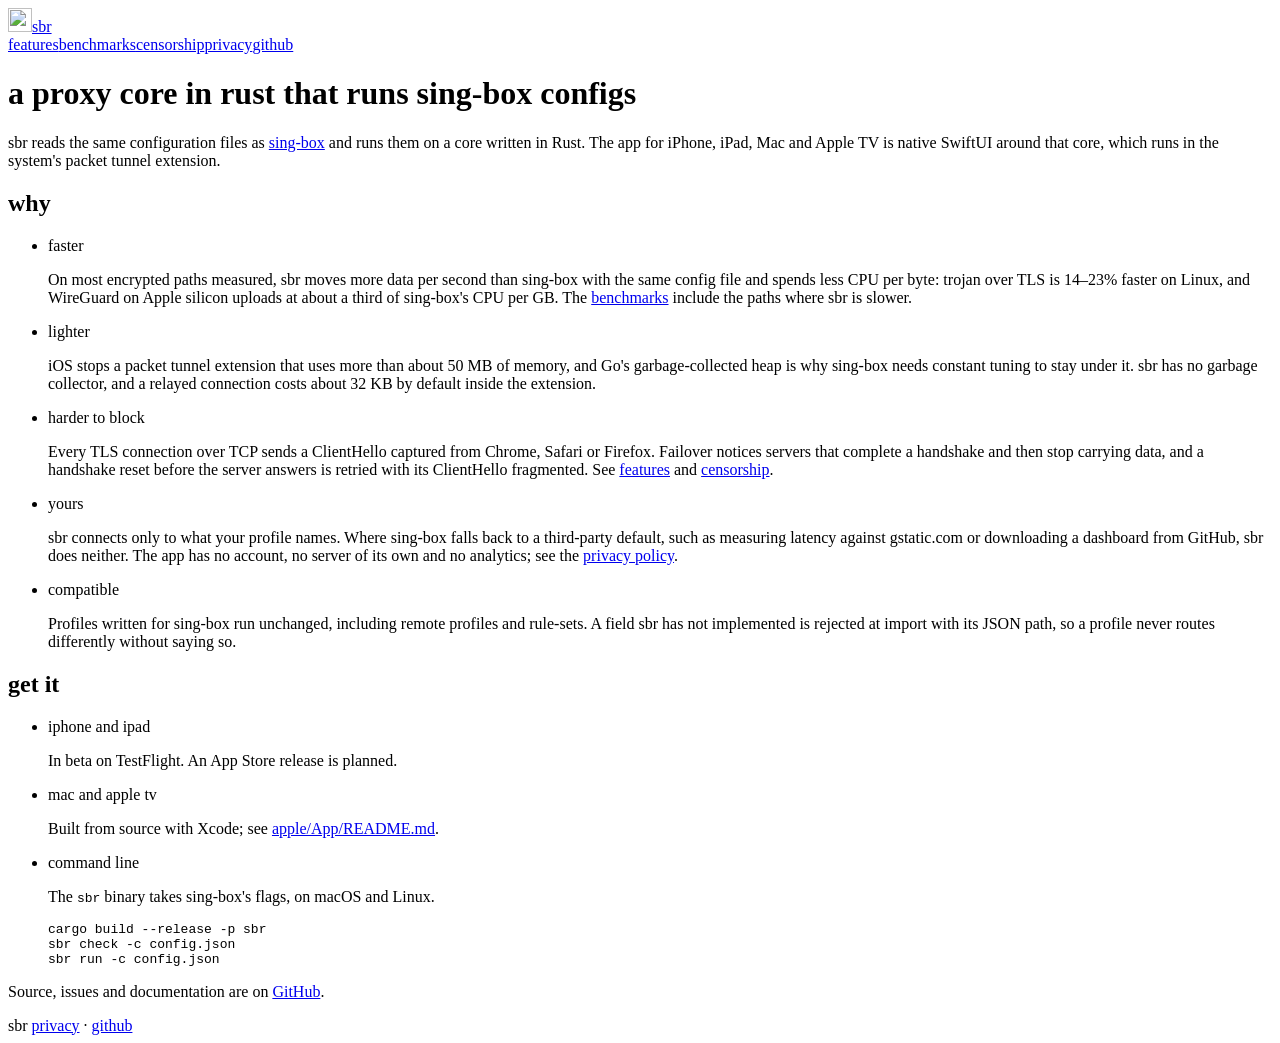
==== site/public/index.html @ bb9b248e "Website for sbr.blit.cc: overview, features, benchmarks, censorship, privacy policy Static pages in " ====
<!doctype html>
<html lang="en">
<head>
<meta charset="utf-8">
<meta name="viewport" content="width=device-width, initial-scale=1">
<title>sbr</title>
<meta name="description" content="A sing-box-compatible proxy core in Rust, and a native app for iOS, macOS and tvOS built on it.">
<meta name="referrer" content="no-referrer">
<meta name="theme-color" content="#1e1e1e" media="(prefers-color-scheme: dark)">
<meta name="theme-color" content="#ffffff" media="(prefers-color-scheme: light)">
<link rel="icon" href="/icon-32.png" sizes="32x32">
<link rel="apple-touch-icon" href="/apple-touch-icon.png">
<link rel="preload" href="/geist-mono.woff2" as="font" type="font/woff2" crossorigin>
<link rel="stylesheet" href="/style.css">
</head>
<body>
<header class="top"><div class="wrap">
<a class="mark" href="/"><img src="/icon-96.png" alt="" width="24" height="24">sbr</a>
<nav><a href="/features/">features</a><a href="/benchmarks/">benchmarks</a><a href="/censorship/">censorship</a><a href="/privacy/">privacy</a><a href="https://github.com/radiosilence/sbr">github</a></nav>
</div></header>

<main class="wrap">
<h1>a proxy core in rust that runs sing-box configs</h1>
<p class="lede">sbr reads the same configuration files as <a href="https://github.com/SagerNet/sing-box">sing-box</a> and runs them on a core written in Rust. The app for iPhone, iPad, Mac and Apple TV is native SwiftUI around that core, which runs in the system's packet tunnel extension.</p>

<h2>why</h2>
<ul class="rows">
<li><span class="name">faster</span><div><p>On most encrypted paths measured, sbr moves more data per second than sing-box with the same config file and spends less CPU per byte: trojan over TLS is 14–23% faster on Linux, and WireGuard on Apple silicon uploads at about a third of sing-box's CPU per GB. The <a href="/benchmarks/">benchmarks</a> include the paths where sbr is slower.</p></div></li>
<li><span class="name">lighter</span><div><p>iOS stops a packet tunnel extension that uses more than about 50 MB of memory, and Go's garbage-collected heap is why sing-box needs constant tuning to stay under it. sbr has no garbage collector, and a relayed connection costs about 32 KB by default inside the extension.</p></div></li>
<li><span class="name">harder to block</span><div><p>Every TLS connection over TCP sends a ClientHello captured from Chrome, Safari or Firefox. Failover notices servers that complete a handshake and then stop carrying data, and a handshake reset before the server answers is retried with its ClientHello fragmented. See <a href="/features/">features</a> and <a href="/censorship/">censorship</a>.</p></div></li>
<li><span class="name">yours</span><div><p>sbr connects only to what your profile names. Where sing-box falls back to a third-party default, such as measuring latency against gstatic.com or downloading a dashboard from GitHub, sbr does neither. The app has no account, no server of its own and no analytics; see the <a href="/privacy/">privacy policy</a>.</p></div></li>
<li><span class="name">compatible</span><div><p>Profiles written for sing-box run unchanged, including remote profiles and rule-sets. A field sbr has not implemented is rejected at import with its JSON path, so a profile never routes differently without saying so.</p></div></li>
</ul>

<h2 id="get">get it</h2>
<ul class="rows">
<li><span class="name">iphone and ipad</span><div><p>In beta on TestFlight. An App Store release is planned.</p></div></li>
<li><span class="name">mac and apple tv</span><div><p>Built from source with Xcode; see <a href="https://github.com/radiosilence/sbr/blob/main/apple/App/README.md">apple/App/README.md</a>.</p></div></li>
<li><span class="name">command line</span><div><p>The <code>sbr</code> binary takes sing-box's flags, on macOS and Linux.</p>
<pre>cargo build --release -p sbr
sbr check -c config.json
sbr run -c config.json</pre></div></li>
</ul>
<p>Source, issues and documentation are on <a href="https://github.com/radiosilence/sbr">GitHub</a>.</p>
</main>

<footer><div class="wrap">
<span>sbr</span>
<span><a href="/privacy/">privacy</a> · <a href="https://github.com/radiosilence/sbr">github</a></span>
</div></footer>
</body>
</html>
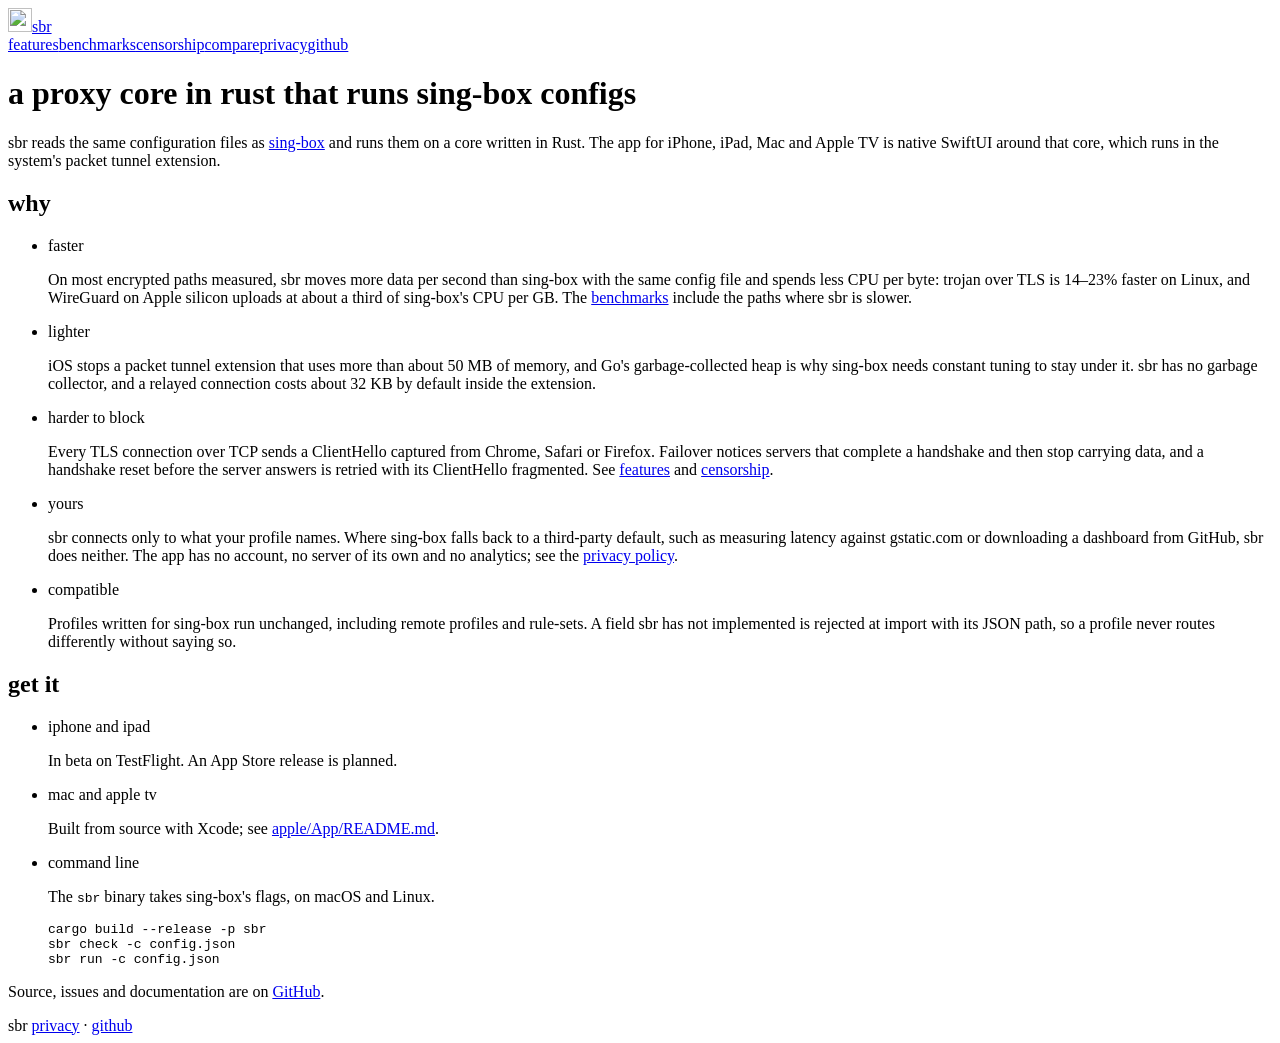
==== commit 0b06aad9: "App onboarding with QR import, diagnose leak checks, compare page The tunnel tab greets a first run " ====
--- a/site/public/index.html
+++ b/site/public/index.html
@@ -16,7 +16,7 @@
 <body>
 <header class="top"><div class="wrap">
 <a class="mark" href="/"><img src="/icon-96.png" alt="" width="24" height="24">sbr</a>
-<nav><a href="/features/">features</a><a href="/benchmarks/">benchmarks</a><a href="/censorship/">censorship</a><a href="/privacy/">privacy</a><a href="https://github.com/radiosilence/sbr">github</a></nav>
+<nav><a href="/features/">features</a><a href="/benchmarks/">benchmarks</a><a href="/censorship/">censorship</a><a href="/compare/">compare</a><a href="/privacy/">privacy</a><a href="https://github.com/radiosilence/sbr">github</a></nav>
 </div></header>
 
 <main class="wrap">
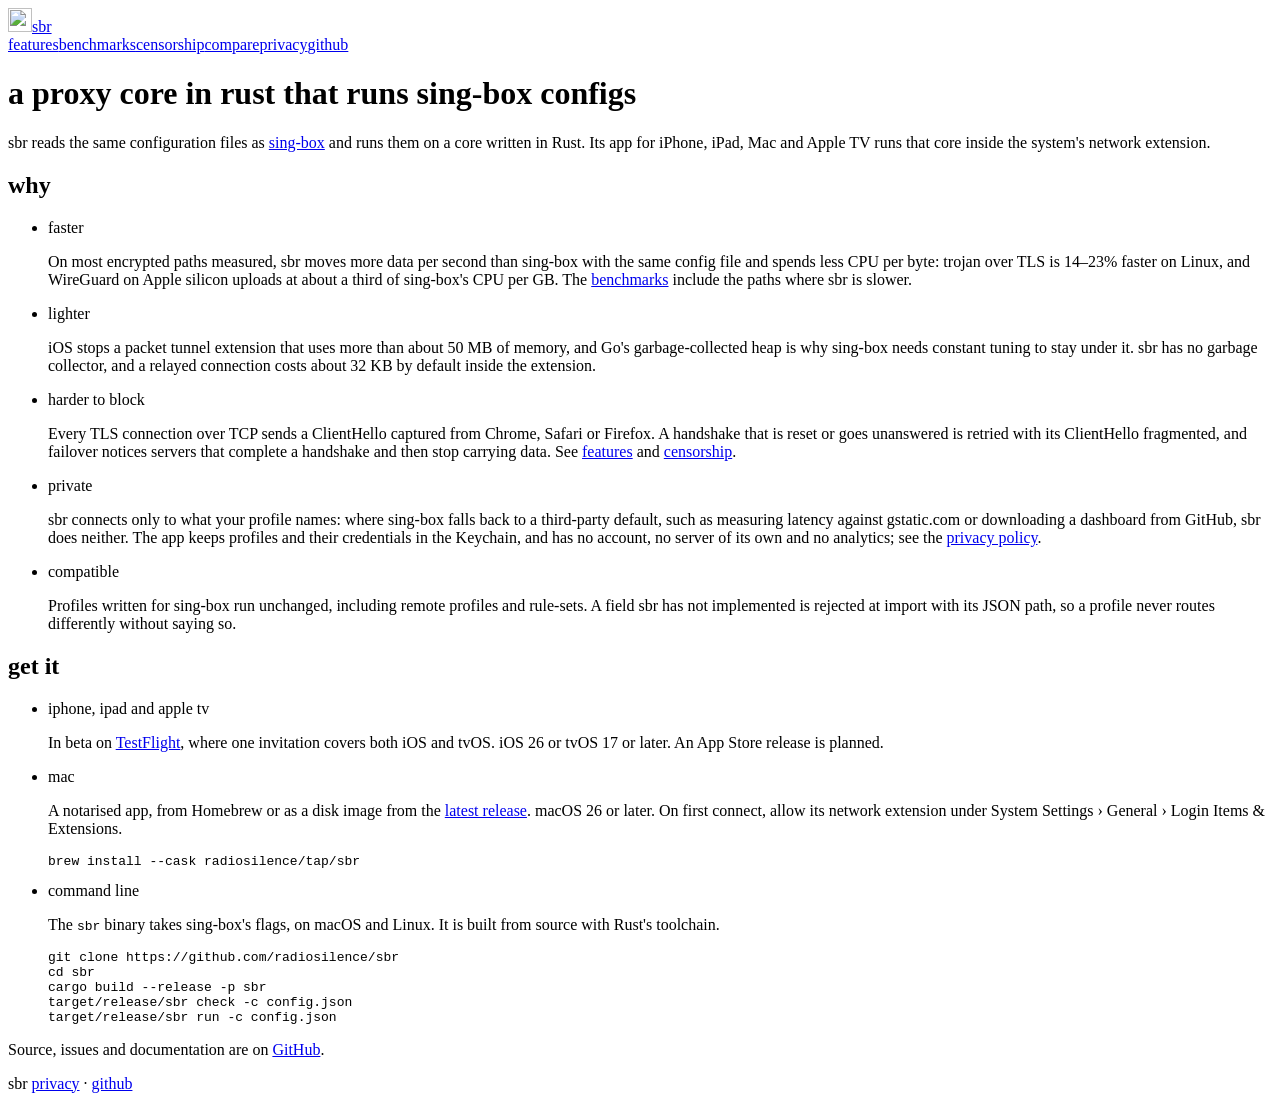
==== commit 488859dc: "Site: describe sbr as it is now Link the public TestFlight beta for iPhone, iPad and Apple TV and th" ====
--- a/site/public/index.html
+++ b/site/public/index.html
@@ -21,25 +21,28 @@
 
 <main class="wrap">
 <h1>a proxy core in rust that runs sing-box configs</h1>
-<p class="lede">sbr reads the same configuration files as <a href="https://github.com/SagerNet/sing-box">sing-box</a> and runs them on a core written in Rust. The app for iPhone, iPad, Mac and Apple TV is native SwiftUI around that core, which runs in the system's packet tunnel extension.</p>
+<p class="lede">sbr reads the same configuration files as <a href="https://github.com/SagerNet/sing-box">sing-box</a> and runs them on a core written in Rust. Its app for iPhone, iPad, Mac and Apple TV runs that core inside the system's network extension.</p>
 
 <h2>why</h2>
 <ul class="rows">
 <li><span class="name">faster</span><div><p>On most encrypted paths measured, sbr moves more data per second than sing-box with the same config file and spends less CPU per byte: trojan over TLS is 14–23% faster on Linux, and WireGuard on Apple silicon uploads at about a third of sing-box's CPU per GB. The <a href="/benchmarks/">benchmarks</a> include the paths where sbr is slower.</p></div></li>
 <li><span class="name">lighter</span><div><p>iOS stops a packet tunnel extension that uses more than about 50 MB of memory, and Go's garbage-collected heap is why sing-box needs constant tuning to stay under it. sbr has no garbage collector, and a relayed connection costs about 32 KB by default inside the extension.</p></div></li>
-<li><span class="name">harder to block</span><div><p>Every TLS connection over TCP sends a ClientHello captured from Chrome, Safari or Firefox. Failover notices servers that complete a handshake and then stop carrying data, and a handshake reset before the server answers is retried with its ClientHello fragmented. See <a href="/features/">features</a> and <a href="/censorship/">censorship</a>.</p></div></li>
-<li><span class="name">yours</span><div><p>sbr connects only to what your profile names. Where sing-box falls back to a third-party default, such as measuring latency against gstatic.com or downloading a dashboard from GitHub, sbr does neither. The app has no account, no server of its own and no analytics; see the <a href="/privacy/">privacy policy</a>.</p></div></li>
+<li><span class="name">harder to block</span><div><p>Every TLS connection over TCP sends a ClientHello captured from Chrome, Safari or Firefox. A handshake that is reset or goes unanswered is retried with its ClientHello fragmented, and failover notices servers that complete a handshake and then stop carrying data. See <a href="/features/">features</a> and <a href="/censorship/">censorship</a>.</p></div></li>
+<li><span class="name">private</span><div><p>sbr connects only to what your profile names: where sing-box falls back to a third-party default, such as measuring latency against gstatic.com or downloading a dashboard from GitHub, sbr does neither. The app keeps profiles and their credentials in the Keychain, and has no account, no server of its own and no analytics; see the <a href="/privacy/">privacy policy</a>.</p></div></li>
 <li><span class="name">compatible</span><div><p>Profiles written for sing-box run unchanged, including remote profiles and rule-sets. A field sbr has not implemented is rejected at import with its JSON path, so a profile never routes differently without saying so.</p></div></li>
 </ul>
 
 <h2 id="get">get it</h2>
 <ul class="rows">
-<li><span class="name">iphone and ipad</span><div><p>In beta on TestFlight. An App Store release is planned.</p></div></li>
-<li><span class="name">mac and apple tv</span><div><p>Built from source with Xcode; see <a href="https://github.com/radiosilence/sbr/blob/main/apple/App/README.md">apple/App/README.md</a>.</p></div></li>
-<li><span class="name">command line</span><div><p>The <code>sbr</code> binary takes sing-box's flags, on macOS and Linux.</p>
-<pre>cargo build --release -p sbr
-sbr check -c config.json
-sbr run -c config.json</pre></div></li>
+<li><span class="name">iphone, ipad and apple tv</span><div><p>In beta on <a href="https://testflight.apple.com/join/mubsuUwB">TestFlight</a>, where one invitation covers both iOS and tvOS. iOS 26 or tvOS 17 or later. An App Store release is planned.</p></div></li>
+<li><span class="name">mac</span><div><p>A notarised app, from Homebrew or as a disk image from the <a href="https://github.com/radiosilence/sbr/releases/latest">latest release</a>. macOS 26 or later. On first connect, allow its network extension under System Settings › General › Login Items &amp; Extensions.</p>
+<pre>brew install --cask radiosilence/tap/sbr</pre></div></li>
+<li><span class="name">command line</span><div><p>The <code>sbr</code> binary takes sing-box's flags, on macOS and Linux. It is built from source with Rust's toolchain.</p>
+<pre>git clone https://github.com/radiosilence/sbr
+cd sbr
+cargo build --release -p sbr
+target/release/sbr check -c config.json
+target/release/sbr run -c config.json</pre></div></li>
 </ul>
 <p>Source, issues and documentation are on <a href="https://github.com/radiosilence/sbr">GitHub</a>.</p>
 </main>
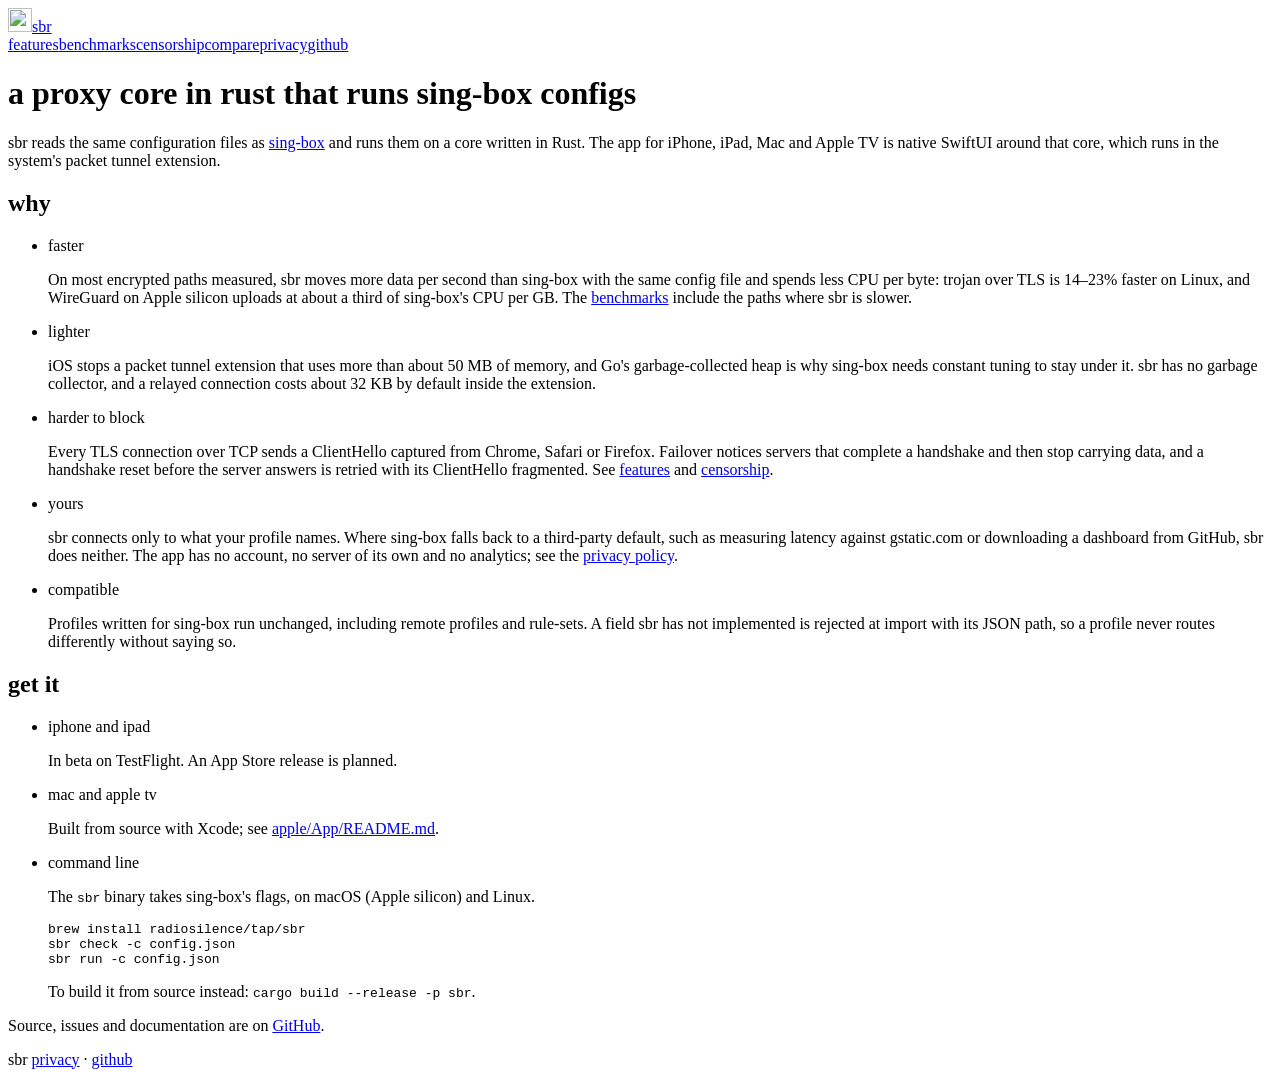
==== commit 5e1578fd: "ci: publish the command line through the Homebrew tap A release now builds the sbr binary for Linux " ====
--- a/site/public/index.html
+++ b/site/public/index.html
@@ -21,28 +21,26 @@
 
 <main class="wrap">
 <h1>a proxy core in rust that runs sing-box configs</h1>
-<p class="lede">sbr reads the same configuration files as <a href="https://github.com/SagerNet/sing-box">sing-box</a> and runs them on a core written in Rust. Its app for iPhone, iPad, Mac and Apple TV runs that core inside the system's network extension.</p>
+<p class="lede">sbr reads the same configuration files as <a href="https://github.com/SagerNet/sing-box">sing-box</a> and runs them on a core written in Rust. The app for iPhone, iPad, Mac and Apple TV is native SwiftUI around that core, which runs in the system's packet tunnel extension.</p>
 
 <h2>why</h2>
 <ul class="rows">
 <li><span class="name">faster</span><div><p>On most encrypted paths measured, sbr moves more data per second than sing-box with the same config file and spends less CPU per byte: trojan over TLS is 14–23% faster on Linux, and WireGuard on Apple silicon uploads at about a third of sing-box's CPU per GB. The <a href="/benchmarks/">benchmarks</a> include the paths where sbr is slower.</p></div></li>
 <li><span class="name">lighter</span><div><p>iOS stops a packet tunnel extension that uses more than about 50 MB of memory, and Go's garbage-collected heap is why sing-box needs constant tuning to stay under it. sbr has no garbage collector, and a relayed connection costs about 32 KB by default inside the extension.</p></div></li>
-<li><span class="name">harder to block</span><div><p>Every TLS connection over TCP sends a ClientHello captured from Chrome, Safari or Firefox. A handshake that is reset or goes unanswered is retried with its ClientHello fragmented, and failover notices servers that complete a handshake and then stop carrying data. See <a href="/features/">features</a> and <a href="/censorship/">censorship</a>.</p></div></li>
-<li><span class="name">private</span><div><p>sbr connects only to what your profile names: where sing-box falls back to a third-party default, such as measuring latency against gstatic.com or downloading a dashboard from GitHub, sbr does neither. The app keeps profiles and their credentials in the Keychain, and has no account, no server of its own and no analytics; see the <a href="/privacy/">privacy policy</a>.</p></div></li>
+<li><span class="name">harder to block</span><div><p>Every TLS connection over TCP sends a ClientHello captured from Chrome, Safari or Firefox. Failover notices servers that complete a handshake and then stop carrying data, and a handshake reset before the server answers is retried with its ClientHello fragmented. See <a href="/features/">features</a> and <a href="/censorship/">censorship</a>.</p></div></li>
+<li><span class="name">yours</span><div><p>sbr connects only to what your profile names. Where sing-box falls back to a third-party default, such as measuring latency against gstatic.com or downloading a dashboard from GitHub, sbr does neither. The app has no account, no server of its own and no analytics; see the <a href="/privacy/">privacy policy</a>.</p></div></li>
 <li><span class="name">compatible</span><div><p>Profiles written for sing-box run unchanged, including remote profiles and rule-sets. A field sbr has not implemented is rejected at import with its JSON path, so a profile never routes differently without saying so.</p></div></li>
 </ul>
 
 <h2 id="get">get it</h2>
 <ul class="rows">
-<li><span class="name">iphone, ipad and apple tv</span><div><p>In beta on <a href="https://testflight.apple.com/join/mubsuUwB">TestFlight</a>, where one invitation covers both iOS and tvOS. iOS 26 or tvOS 17 or later. An App Store release is planned.</p></div></li>
-<li><span class="name">mac</span><div><p>A notarised app, from Homebrew or as a disk image from the <a href="https://github.com/radiosilence/sbr/releases/latest">latest release</a>. macOS 26 or later. On first connect, allow its network extension under System Settings › General › Login Items &amp; Extensions.</p>
-<pre>brew install --cask radiosilence/tap/sbr</pre></div></li>
-<li><span class="name">command line</span><div><p>The <code>sbr</code> binary takes sing-box's flags, on macOS and Linux. It is built from source with Rust's toolchain.</p>
-<pre>git clone https://github.com/radiosilence/sbr
-cd sbr
-cargo build --release -p sbr
-target/release/sbr check -c config.json
-target/release/sbr run -c config.json</pre></div></li>
+<li><span class="name">iphone and ipad</span><div><p>In beta on TestFlight. An App Store release is planned.</p></div></li>
+<li><span class="name">mac and apple tv</span><div><p>Built from source with Xcode; see <a href="https://github.com/radiosilence/sbr/blob/main/apple/App/README.md">apple/App/README.md</a>.</p></div></li>
+<li><span class="name">command line</span><div><p>The <code>sbr</code> binary takes sing-box's flags, on macOS (Apple silicon) and Linux.</p>
+<pre>brew install radiosilence/tap/sbr
+sbr check -c config.json
+sbr run -c config.json</pre>
+<p>To build it from source instead: <code>cargo build --release -p sbr</code>.</p></div></li>
 </ul>
 <p>Source, issues and documentation are on <a href="https://github.com/radiosilence/sbr">GitHub</a>.</p>
 </main>
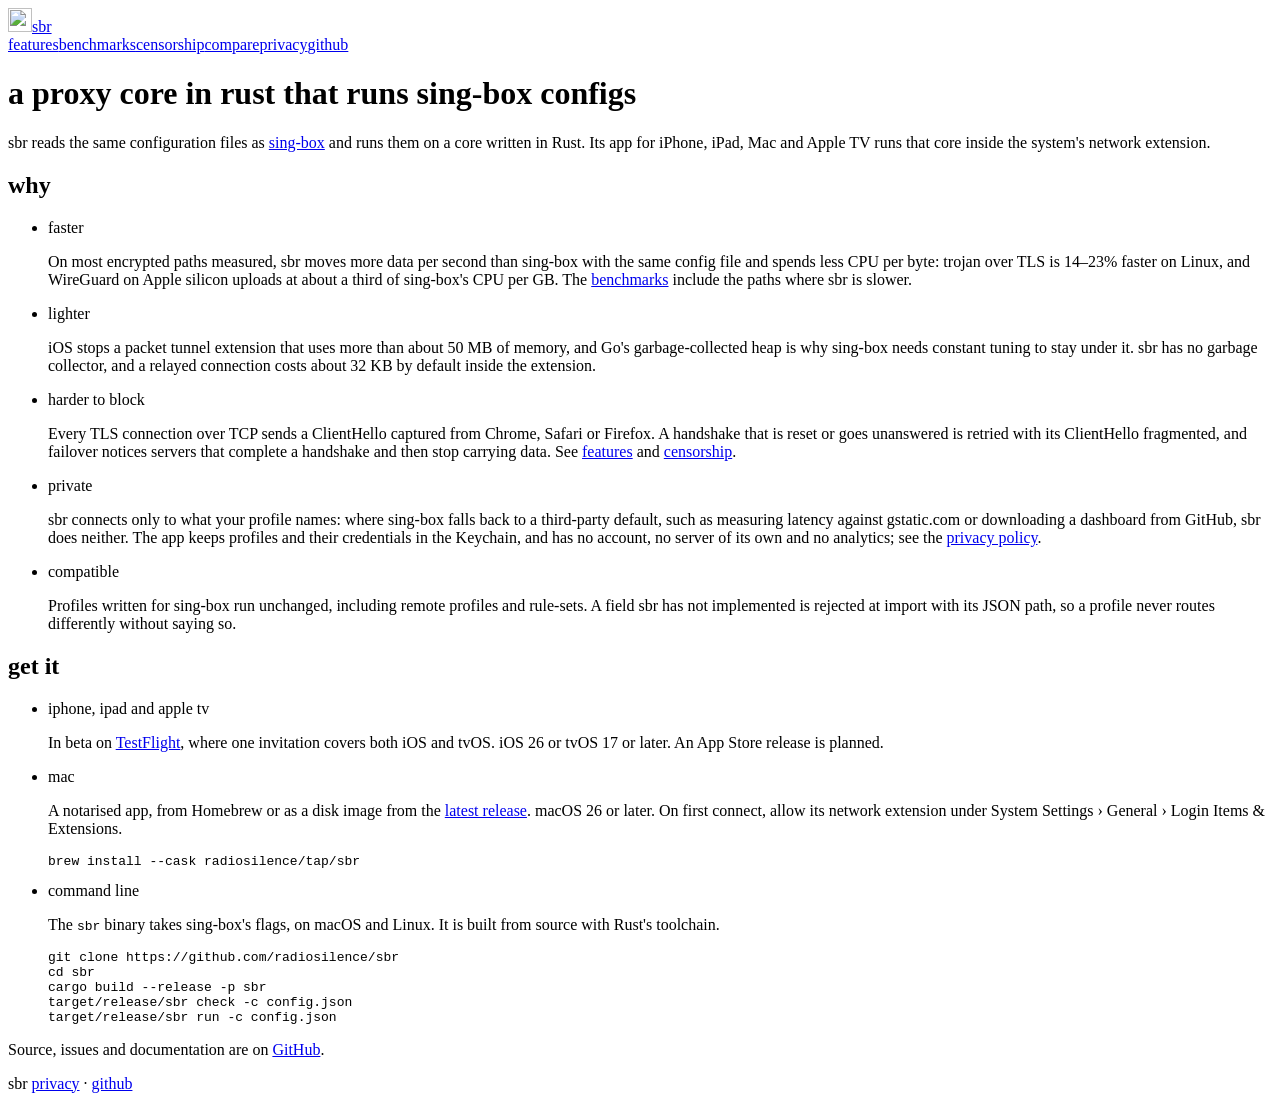
==== commit 6b761fae: "Site: describe sbr as it is now (#97) * Site: describe sbr as it is now  Link the public TestFlight " ====
--- a/site/public/index.html
+++ b/site/public/index.html
@@ -21,26 +21,28 @@
 
 <main class="wrap">
 <h1>a proxy core in rust that runs sing-box configs</h1>
-<p class="lede">sbr reads the same configuration files as <a href="https://github.com/SagerNet/sing-box">sing-box</a> and runs them on a core written in Rust. The app for iPhone, iPad, Mac and Apple TV is native SwiftUI around that core, which runs in the system's packet tunnel extension.</p>
+<p class="lede">sbr reads the same configuration files as <a href="https://github.com/SagerNet/sing-box">sing-box</a> and runs them on a core written in Rust. Its app for iPhone, iPad, Mac and Apple TV runs that core inside the system's network extension.</p>
 
 <h2>why</h2>
 <ul class="rows">
 <li><span class="name">faster</span><div><p>On most encrypted paths measured, sbr moves more data per second than sing-box with the same config file and spends less CPU per byte: trojan over TLS is 14–23% faster on Linux, and WireGuard on Apple silicon uploads at about a third of sing-box's CPU per GB. The <a href="/benchmarks/">benchmarks</a> include the paths where sbr is slower.</p></div></li>
 <li><span class="name">lighter</span><div><p>iOS stops a packet tunnel extension that uses more than about 50 MB of memory, and Go's garbage-collected heap is why sing-box needs constant tuning to stay under it. sbr has no garbage collector, and a relayed connection costs about 32 KB by default inside the extension.</p></div></li>
-<li><span class="name">harder to block</span><div><p>Every TLS connection over TCP sends a ClientHello captured from Chrome, Safari or Firefox. Failover notices servers that complete a handshake and then stop carrying data, and a handshake reset before the server answers is retried with its ClientHello fragmented. See <a href="/features/">features</a> and <a href="/censorship/">censorship</a>.</p></div></li>
-<li><span class="name">yours</span><div><p>sbr connects only to what your profile names. Where sing-box falls back to a third-party default, such as measuring latency against gstatic.com or downloading a dashboard from GitHub, sbr does neither. The app has no account, no server of its own and no analytics; see the <a href="/privacy/">privacy policy</a>.</p></div></li>
+<li><span class="name">harder to block</span><div><p>Every TLS connection over TCP sends a ClientHello captured from Chrome, Safari or Firefox. A handshake that is reset or goes unanswered is retried with its ClientHello fragmented, and failover notices servers that complete a handshake and then stop carrying data. See <a href="/features/">features</a> and <a href="/censorship/">censorship</a>.</p></div></li>
+<li><span class="name">private</span><div><p>sbr connects only to what your profile names: where sing-box falls back to a third-party default, such as measuring latency against gstatic.com or downloading a dashboard from GitHub, sbr does neither. The app keeps profiles and their credentials in the Keychain, and has no account, no server of its own and no analytics; see the <a href="/privacy/">privacy policy</a>.</p></div></li>
 <li><span class="name">compatible</span><div><p>Profiles written for sing-box run unchanged, including remote profiles and rule-sets. A field sbr has not implemented is rejected at import with its JSON path, so a profile never routes differently without saying so.</p></div></li>
 </ul>
 
 <h2 id="get">get it</h2>
 <ul class="rows">
-<li><span class="name">iphone and ipad</span><div><p>In beta on TestFlight. An App Store release is planned.</p></div></li>
-<li><span class="name">mac and apple tv</span><div><p>Built from source with Xcode; see <a href="https://github.com/radiosilence/sbr/blob/main/apple/App/README.md">apple/App/README.md</a>.</p></div></li>
-<li><span class="name">command line</span><div><p>The <code>sbr</code> binary takes sing-box's flags, on macOS (Apple silicon) and Linux.</p>
-<pre>brew install radiosilence/tap/sbr
-sbr check -c config.json
-sbr run -c config.json</pre>
-<p>To build it from source instead: <code>cargo build --release -p sbr</code>.</p></div></li>
+<li><span class="name">iphone, ipad and apple tv</span><div><p>In beta on <a href="https://testflight.apple.com/join/mubsuUwB">TestFlight</a>, where one invitation covers both iOS and tvOS. iOS 26 or tvOS 17 or later. An App Store release is planned.</p></div></li>
+<li><span class="name">mac</span><div><p>A notarised app, from Homebrew or as a disk image from the <a href="https://github.com/radiosilence/sbr/releases/latest">latest release</a>. macOS 26 or later. On first connect, allow its network extension under System Settings › General › Login Items &amp; Extensions.</p>
+<pre>brew install --cask radiosilence/tap/sbr</pre></div></li>
+<li><span class="name">command line</span><div><p>The <code>sbr</code> binary takes sing-box's flags, on macOS and Linux. It is built from source with Rust's toolchain.</p>
+<pre>git clone https://github.com/radiosilence/sbr
+cd sbr
+cargo build --release -p sbr
+target/release/sbr check -c config.json
+target/release/sbr run -c config.json</pre></div></li>
 </ul>
 <p>Source, issues and documentation are on <a href="https://github.com/radiosilence/sbr">GitHub</a>.</p>
 </main>
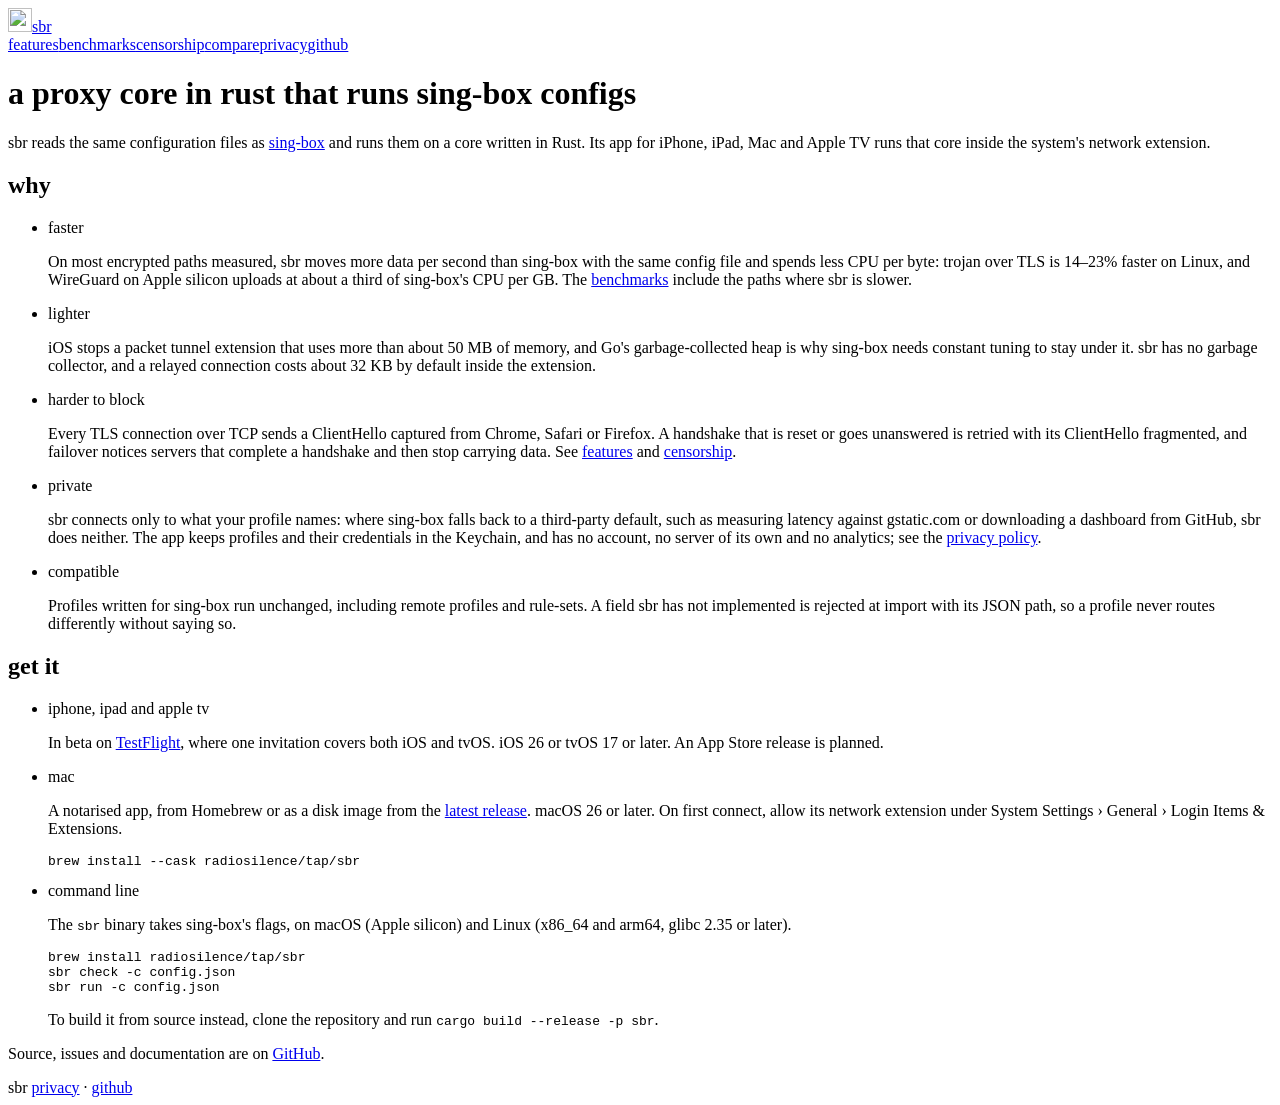
==== commit 3712bcce: "Merge remote-tracking branch 'origin/main' into release/cli-formula # Conflicts: #	.github/workflows" ====
--- a/site/public/index.html
+++ b/site/public/index.html
@@ -37,12 +37,11 @@
 <li><span class="name">iphone, ipad and apple tv</span><div><p>In beta on <a href="https://testflight.apple.com/join/mubsuUwB">TestFlight</a>, where one invitation covers both iOS and tvOS. iOS 26 or tvOS 17 or later. An App Store release is planned.</p></div></li>
 <li><span class="name">mac</span><div><p>A notarised app, from Homebrew or as a disk image from the <a href="https://github.com/radiosilence/sbr/releases/latest">latest release</a>. macOS 26 or later. On first connect, allow its network extension under System Settings › General › Login Items &amp; Extensions.</p>
 <pre>brew install --cask radiosilence/tap/sbr</pre></div></li>
-<li><span class="name">command line</span><div><p>The <code>sbr</code> binary takes sing-box's flags, on macOS and Linux. It is built from source with Rust's toolchain.</p>
-<pre>git clone https://github.com/radiosilence/sbr
-cd sbr
-cargo build --release -p sbr
-target/release/sbr check -c config.json
-target/release/sbr run -c config.json</pre></div></li>
+<li><span class="name">command line</span><div><p>The <code>sbr</code> binary takes sing-box's flags, on macOS (Apple silicon) and Linux (x86_64 and arm64, glibc 2.35 or later).</p>
+<pre>brew install radiosilence/tap/sbr
+sbr check -c config.json
+sbr run -c config.json</pre>
+<p>To build it from source instead, clone the repository and run <code>cargo build --release -p sbr</code>.</p></div></li>
 </ul>
 <p>Source, issues and documentation are on <a href="https://github.com/radiosilence/sbr">GitHub</a>.</p>
 </main>
